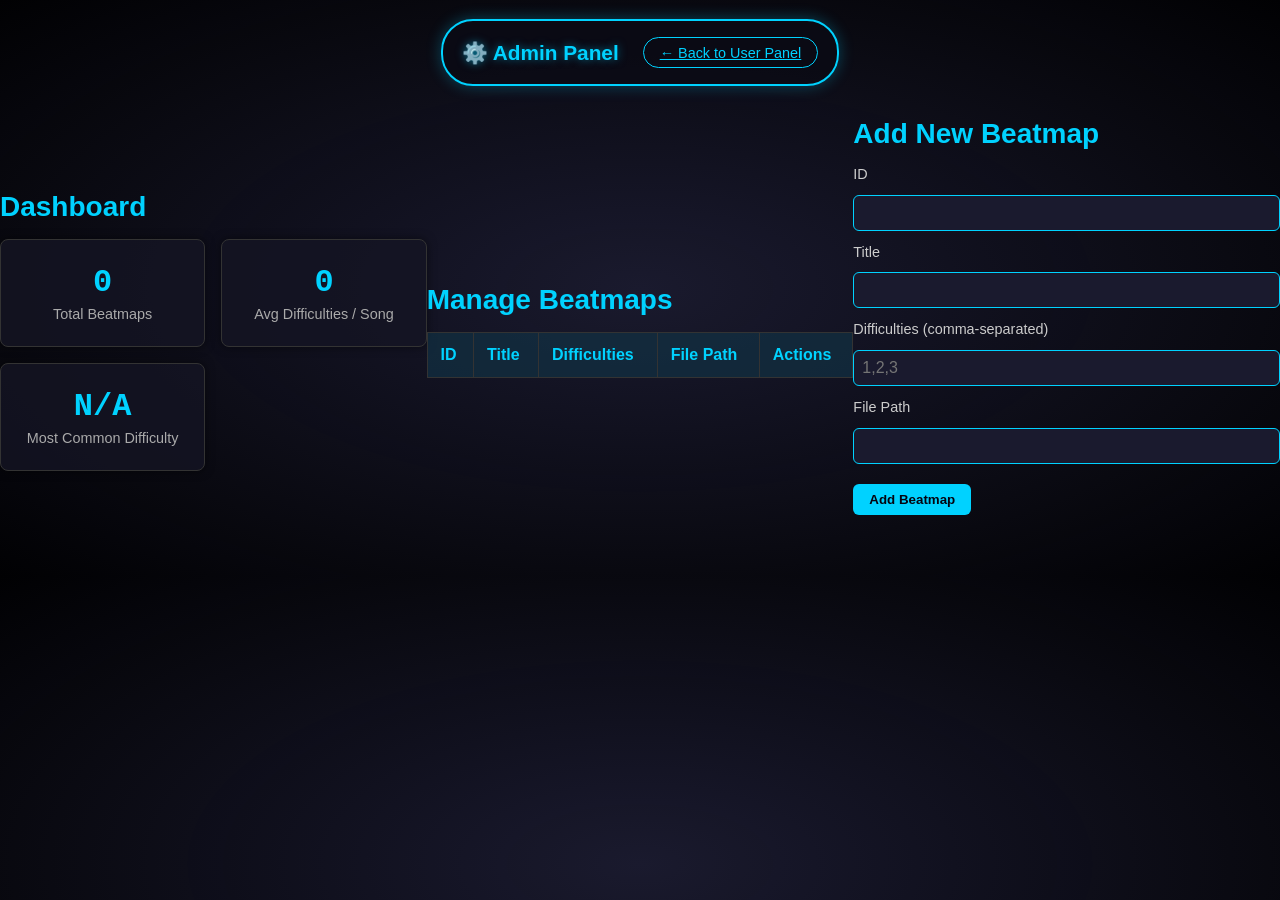
==== admin.html @ b9bc2659 "Add admin panel HTML and CSS" ====
<!DOCTYPE html>
<html lang="en">

<head>
    <meta charset="UTF-8">
    <meta name="viewport" content="width=device-width, initial-scale=1.0">
    <title>BeatType - Admin</title>
    <link rel="stylesheet" href="style.css">
</head>

<body>
    <header>
        <nav id="admin-nav">
            <span id="admin-label">⚙️ Admin Panel</span>
            <a href="index.html" class="btn">← Back to User Panel</a>
        </nav>
    </header>

    <main>
        <section id="admin-stats">
            <h2>Dashboard</h2>
            <div class="stats-grid">
                <div class="stat-card">
                    <h3 id="stat-total">0</h3>
                    <p>Total Beatmaps</p>
                </div>
                <div class="stat-card">
                    <h3 id="stat-avg-diff">0</h3>
                    <p>Avg Difficulties / Song</p>
                </div>
                <div class="stat-card">
                    <h3 id="stat-most-common">N/A</h3>
                    <p>Most Common Difficulty</p>
                </div>
            </div>
        </section>

        <section id="admin-beatmaps">
            <h2>Manage Beatmaps</h2>
            <table id="beatmap-table">
                <thead>
                    <tr>
                        <th>ID</th>
                        <th>Title</th>
                        <th>Difficulties</th>
                        <th>File Path</th>
                        <th>Actions</th>
                    </tr>
                </thead>
                <tbody id="beatmap-table-body"></tbody>
            </table>
        </section>

        <section id="admin-form-section">
            <h2 id="form-title">Add New Beatmap</h2>
            <form id="beatmap-form">
                <label for="beatmap-id">ID</label>
                <input type="number" id="beatmap-id" required>

                <label for="beatmap-title">Title</label>
                <input type="text" id="beatmap-title" required>

                <label for="beatmap-difficulties">Difficulties (comma‑separated)</label>
                <input type="text" id="beatmap-difficulties" placeholder="1,2,3" required>

                <label for="beatmap-filepath">File Path</label>
                <input type="text" id="beatmap-filepath" required>

                <div class="form-buttons">
                    <button type="submit" id="save-btn">Add Beatmap</button>
                    <button type="button" id="cancel-edit-btn" style="display:none;">Cancel</button>
                </div>
                <span class="error-message" id="form-error"></span>
            </form>
        </section>
    </main>

</body>

</html>
---- style.css ----
/* Global Reset & Base Styles */
* {
    box-sizing: border-box;
    margin: 0;
    padding: 0;
}

/* ── Navigation Bar ── */
#main-nav {
    margin-top: 2rem;
    display: flex;
    justify-content: space-around;
    gap: 1rem;
    padding: 1rem;
    box-shadow: 0 0 8px rgba(86, 68, 192, 0.5);
    border-radius: 30px;
}

#main-nav button {
    background: transparent;
    border: 1px solid rgb(37, 37, 66);
    font-size: 1rem;
    color: #ffffffcc;
    padding: 0.4rem 1rem;
    box-shadow: 0 0 3px rgba(26, 26, 46, 0.8);
    border-radius: 15px;

    cursor: pointer;
    transition: background 0.5s, color 0.5s;
}

#main-nav:hover {
    box-shadow: 0 0 20px rgba(86, 68, 192, 0.6);
}

#main-nav button:hover {
    background: #00d2ff;
    color: #050510;
}

/* ── Main View ── */
.main-view {
    width: 90%;
    max-width: 1000px;
    margin: 2rem auto;
    padding-bottom: 2rem;
}

/* ── User Info Bar ── */
#user-info {
    display: flex;
    justify-content: space-between;
    align-items: center;
    padding: 1rem 0;
    margin-bottom: 2rem;
}

#username-input {
    background: transparent;
    border: none;
    color: cyan;
    font-family: 'Courier New', monospace;
    font-size: 1.2rem;
    width: 120px;
    outline: none;
}

#username-input:hover {
    transform: translateY(-2px);
    color: cyan;
    font-size: 1.3rem;
}

#username-input::placeholder {
    color: rgba(0, 210, 255, 0.4);
}

#stats {
    padding: 1rem;
    border-radius: 15px;
    border: 2px solid rgba(36, 36, 72, 0.6);
    box-shadow: 2px 0px 15px rgb(64, 147, 224, 0.5);
    min-height: 8rem;
    max-height: 15rem;
    width: 47%;
    display: flex;
    flex-direction: column;
    gap: 1rem;
}

#stats:hover {
    border: 2px solid rgba(64, 147, 244, 0.6);
    box-shadow: 2px 0px 20px rgb(64, 147, 224, 0.75);
}

#stats span {
    margin-right: 1.5rem;
    font-family: 'Courier New', monospace;
    font-size: 1.2rem;
    color: cyan;
}

.recent-plays {
    color: snow;
    padding: 1rem;
    border-radius: 15px;
    border: 2px solid rgba(36, 36, 72, 0.6);
    box-shadow: 2px 0px 15px rgb(64, 147, 224, 0.5);
    min-height: 8rem;
    max-height: 15rem;
    width: 47%;
    overflow-y: auto;
}

.recent-plays:hover {
    border: 2px solid rgba(64, 147, 244, 0.6);
    box-shadow: 2px 0px 20px rgb(64, 147, 224, 0.75);
}

.recent-plays h3 {
    text-shadow: 0 0 10px rgba(0, 210, 255, 0.5);
    margin-bottom: 1rem;
}

#recent-plays-cards .recentplay-card {
    font-family: 'Courier New', monospace;
    font-size: 1rem;
    color: #cccccc;
    margin: 0.2rem;
    padding: 0.4rem;
    border: 1px solid #333;
}

.recentplay-card:hover {
    background: rgba(0, 210, 255, 0.05);
}

/* ── Beatmap Section ── */
#beatmap-section {
    padding: 1rem;
    border-radius: 15px;
    box-shadow: 2px 0px 5px rgb(64, 147, 224, 0.5);
}

#beatmap-section h2 {
    color: snow;
    font-size: 1.75rem;
    text-shadow: 0 0 10px rgba(0, 210, 255, 0.5);
    margin-bottom: 1rem;
}


#filter {
    margin-bottom: 1rem;
    display: flex;
    justify-content: space-between;
    gap: 1rem;
}

#filter label {
    margin-right: 1rem;
}

#filter select {
    background: transparent;
    color: snow;
    border: 2px solid rgb(37, 37, 66);
    padding: 0.3rem 0.8rem;
    border-radius: 10px;
    font-size: 0.9rem;
}

#filter select option {
    background: #1a1a2e;
    color: #ffffff;
    font-size: 1rem;
}


.filter-group {
    display: flex;
    align-items: center;
    gap: 0.3rem;
}

hr {
    border-color: #333;
    margin-bottom: 1rem;
}

/* ── Beatmap Card grid ── */
#beatmap-cards {
    display: grid;
    grid-template-columns: repeat(auto-fill, minmax(280px, 1fr));
    gap: 1rem;
}

.beatmap-card {
    background: rgba(20, 20, 35, 0.8);
    border: 1px solid #333;
    border-radius: 8px;
    padding: 1.5rem;
    text-align: center;
    box-shadow: 0 0 10px rgba(0, 0, 0, 0.5);
    transition: transform 0.2s, border-color 0.2s;
}

.beatmap-card:hover {
    transform: translateY(-3px);
    border-color: #00d2ff;
}

.beatmap-card h3 {
    font-size: 1.3rem;
    color: cyan;
    margin-bottom: 1rem;
}

.beatmap-card .card-controls {
    display: flex;
    gap: 0.5rem;
    justify-content: center;
    align-items: center;
}

.beatmap-card select {
    background: #1a1a2e;
    color: white;
    border: 1px solid #00d2ff;
    padding: 0.3rem 0.5rem;
    border-radius: 4px;
}

.beatmap-card button {
    background: #00d2ff;
    color: #050510;
    border: none;
    padding: 0.4rem 1.2rem;
    border-radius: 4px;
    font-weight: bold;
    cursor: pointer;
    transition: background 0.3s;
}

.beatmap-card button:hover {
    background: #00a8cc;
}

body {
    background-color: #050510;
    background-image: radial-gradient(at center, #1a1a2e 0%, #000000cc 100%);
    color: #ffffff;
    font-family: 'Segoe UI', Tahoma, Geneva, Verdana, sans-serif;

    overflow-x: hidden;
    overflow-y: auto;

    display: flex;
    flex-direction: column;
    align-items: center;
    justify-content: center;
}

.game-view:not([hidden]) {
    position: fixed;
    top: 0;
    left: 0;
    width: 100%;
    height: 100vh;
    display: flex;
    flex-direction: column;
    align-items: center;
    justify-content: center;
    background-color: #050510;
    background-image: radial-gradient(at center, #1a1a2e 0%, #000000cc 100%);
    z-index: 50;
}

/* Start message */
#start-message {
    position: fixed;
    width: 100%;
    height: 100%;
    background: rgba(0, 0, 0, 0.75);
    display: flex;
    justify-content: center;
    align-items: center;
    font-size: 2.5rem;
    font-weight: bold;
    text-shadow: 0 0 25px #00d2ff;
    pointer-events: none;
    z-index: 10;
}

/* Game HUD */
#game-hud {
    display: flex;
    justify-content: space-around;
    width: 100%;
    margin-bottom: 1rem;
}

#game-hud label {
    display: block;
    font-size: 0.8rem;
    color: #cccccc;
    text-transform: uppercase;
}

#game-hud span {
    display: block;
    font-family: 'Courier New', Courier, monospace;
    font-size: 1.8rem;
    font-weight: bold;
    color: cyan;
    text-shadow: 0 0 10px rgba(0, 208, 255, 0.5);
}

/* playing area */
main {
    position: relative;
    display: flex;
    justify-content: flex-start;
    align-items: center;
    width: 100%;
}

.playing-field {
    width: 75%;
    height: 80%;
    background: rgba(20, 20, 35, 0.6);
    border: 2px solid #333;
    border-radius: 8px;
    display: flex;
    position: relative;
    box-shadow: 0 0 30px rgba(0, 0, 0, 0.8);
    overflow: hidden;
}


.lane::after {
    content: " ";
    position: absolute;
    bottom: 68px;
    width: 100%;
    height: 2px;
    background: linear-gradient(90deg, #7a73a880, #7a73a8, #7a73a880);
    z-index: 5;
    pointer-events: none;
}

.lane {
    flex: 1;
    height: 100%;
    background: rgba(0, 0, 0, 0.3);
    border: 1px solid #252542cc;
    display: flex;
    flex-direction: column;
    justify-content: flex-end;
    position: relative;
    padding-bottom: 40px;
}

.hitlane {
    height: 60px;
    width: 100%;
    background: rgba(255, 255, 255, 0.05);
    border-top: 2px solid rgba(255, 255, 255, 0.1);
    border-bottom: 2px solid rgba(255, 255, 255, 0.1);
    position: relative;
    z-index: 1;
}

.key-indicator {
    position: absolute;
    bottom: 4px;
    left: 50%;
    transform: translateX(-50%);
    padding: 4px 12px;
    font-size: 1.1rem;
    font-weight: bold;
    z-index: 4;
}


/* Note Styling (Dynamic Class) */
.note {
    position: absolute;
    left: 10%;
    width: 80%;
    height: 20px;
    background: linear-gradient(180deg, #00d2ff, #0077ff);
    border-radius: 6px;
    box-shadow: 0 0 4px rgba(0, 210, 255, 0.04);
    border: 1px solid rgb(255, 255, 255, 0.7);
    z-index: 2;
    pointer-events: none;
}


/* Judgment Colors (Applied by JS on hit) */
.note.perfect {
    background: linear-gradient(180deg, #00ffaa, #00cc88);
    box-shadow: 0 0 15px #00ffaa;
}

.note.great {
    background: linear-gradient(180deg, #00d2ff, #0077ff);
    box-shadow: 0 0 15px #00d2ff;
}

.note.good {
    background: linear-gradient(180deg, #ffcc00, #ffaa00);
    box-shadow: 0 0 15px #ffcc00;
}

.note.bad {
    background: linear-gradient(180deg, #ff8800, #ff5500);
    box-shadow: 0 0 15px #ff8800;
}

.note.miss {
    background: linear-gradient(180deg, #ff0000, #aa0000);
    box-shadow: 0 0 15px #ff0000;
}


/* Result */
#result-overlay {
    position: fixed;
    width: 100%;
    height: 100%;
    background-image: radial-gradient(at center, #1a1a2e 0%, #000000cc 100%);
    border: 2px solid #333;
    border-radius: 20px;
    flex-direction: column;
    justify-content: center;
    align-items: center;
    font-weight: bold;
    z-index: 10;
    display: none;
}

#submit-success {
    display: none;
    color: lime;
    margin-left: 1rem;
}

.result {
    display: flex;
    flex-direction: row;
    gap: 48px;
    left: 50px;
}

.result #grade {
    font-size: 4rem;
    color: purple;
    font-family: 'Times New Roman', Times, serif, Courier, monospace;
    font-style: italic;
}

.result-stats {
    display: block;
    text-transform: uppercase;
}

.result-stats span {
    display: block;
    font-family: 'Courier New', Courier, monospace;
    font-weight: bold;
    color: cyan;
    text-shadow: 0 0 10px rgb(0, 208, 255, 0.5);
}

.result-breakdown {
    width: auto;
    height: auto;
    background: #14142399;
    border: 2px solid #333;
    border-radius: 8px;
    display: flex;
    gap: 10px;
    position: relative;
    box-shadow: 0 0 30px rgba(0, 0, 0, 0.8);
    overflow-x: hidden;
    overflow-y: auto;
    margin-top: 10px;
}

.result-breakdown span {
    font-family: 'Courier New', Courier, monospace;
    font-weight: bold;
    color: cyan;
    text-shadow: 0 0 10px rgb(0, 208, 255, 0.5);
}

#result-overlay .btn {
    background: transparent;
    background-color: #14142399;
    border: 2px solid #333;
    color: #ffffff;
    padding: 4px 8px;
    border-radius: 18px;
    cursor: pointer;
    font-size: 14px;
    margin-top: 24px;
}

#btns .btn:hover {
    background: #00d2ff;
    color: #050510;
    border-color: #00d2ff;
}

/* ── Score Submission Form ── */
#score-submission {
    flex-direction: column;
    gap: 0.5rem;
    margin-top: 1rem;
    width: 90%;
    max-width: 400px;
}

#score-submission h3 {
    color: #00d2ff;
    text-shadow: 0 0 5px rgba(0, 210, 255, 0.3);
    margin-bottom: 0.5rem;
}

#score-submission label {
    font-size: 0.9rem;
    color: #cccccc;
}

#score-submission input[type="text"] {
    background: #1a1a2e;
    color: #ffffff;
    border: 1px solid #00d2ff;
    padding: 0.4rem 0.8rem;
    border-radius: 6px;
    font-size: 1rem;
}

#score-submission .form-buttons {
    display: flex;
    gap: 0.5rem;
    margin-top: 0.5rem;
}

#score-submission button {
    background: transparent;
    background-color: #14142399;
    border: 2px solid #333;
    color: #ffffff;
    padding: 0.3rem 1rem;
    border-radius: 18px;
    cursor: pointer;
    font-size: 0.9rem;
    transition: background 0.3s;
}

#score-submission button:hover {
    background: #00d2ff;
    color: #050510;
}

/* Error / success feedback messages */
.error-message {
    display: block;
    font-size: 0.85rem;
    min-height: 1.2em;
}

#name-error {
    color: #ff6666;
}

#submit-error {
    margin-top: 0.5rem;
    color: #ff6666;
}


/* ── Admin Panel ── */
#admin-nav {
    display: flex;
    gap: 1.5rem;
    align-items: center;
    padding: 1rem 1.2rem;
    background: rgba(10, 10, 20, 0.8);
    border: 2px solid #00d2ff;
    border-radius: 2rem;
    box-shadow: 0 0 15px rgba(0, 210, 255, 0.3);
    margin-bottom: 2rem;
    margin-top: 1.2rem;
}

#admin-label {
    font-size: 1.3rem;
    font-weight: bold;
    color: #00d2ff;
    text-shadow: 0 0 8px rgba(0, 210, 255, 0.5);
}

#admin-nav .btn {
    background: transparent;
    border: 1px solid #00d2ff;
    color: #00d2ff;
    padding: 0.4rem 1rem;
    border-radius: 18px;
    font-size: 0.9rem;
    transition: background 0.3s, color 0.3s;
}

#admin-nav .btn:hover {
    background: #00d2ff;
    color: #050510;
}

/* Stats Dashboard */
#admin-stats {
    width: 90%;
    max-width: 1000px;
    margin: 0 auto 2rem;
}

#admin-stats h2 {
    color: #00d2ff;
    font-size: 1.75rem;
    margin-bottom: 1rem;
}

.stats-grid {
    display: grid;
    grid-template-columns: repeat(auto-fit, minmax(180px, 1fr));
    gap: 1rem;
}

.stat-card {
    background: rgba(20, 20, 35, 0.8);
    border: 1px solid #333;
    border-radius: 8px;
    padding: 1.5rem;
    text-align: center;
    box-shadow: 0 0 10px rgba(0, 0, 0, 0.5);
    transition: border-color 0.3s;
}

.stat-card:hover {
    border-color: #00d2ff;
}

.stat-card h3 {
    font-size: 2rem;
    color: #00d2ff;
    font-family: 'Courier New', monospace;
}

.stat-card p {
    color: #aaa;
    font-size: 0.9rem;
    margin-top: 0.3rem;
}

/* Beatmap Table */
#admin-beatmaps {
    width: 90%;
    max-width: 1200px;
    margin: 0 auto 2rem;
}

#admin-beatmaps h2 {
    color: #00d2ff;
    font-size: 1.75rem;
    margin-bottom: 1rem;
}

#beatmap-table {
    width: 100%;
    border-collapse: collapse;
    background: rgba(20, 20, 35, 0.6);
}

#beatmap-table th,
#beatmap-table td {
    padding: 0.8rem;
    border: 1px solid #333;
    text-align: left;
}

#beatmap-table th {
    background: rgba(0, 210, 255, 0.1);
    color: #00d2ff;
    font-weight: bold;
}

#beatmap-table tr:hover {
    background: rgba(0, 210, 255, 0.05);
}

.edit-btn,
.delete-btn {
    background: transparent;
    border: 1px solid #00d2ff;
    color: #00d2ff;
    padding: 0.3rem 0.6rem;
    border-radius: 4px;
    cursor: pointer;
    margin-right: 0.3rem;
    font-size: 0.8rem;
    transition: background 0.3s, color 0.3s;
}

.edit-btn:hover {
    background: #00d2ff;
    color: #050510;
}

.delete-btn {
    border-color: #ff4444;
    color: #ff4444;
}

.delete-btn:hover {
    background: #ff4444;
    color: #050510;
}

/* Admin Form */
#admin-form-section {
    width: 90%;
    max-width: 600px;
    margin: 0 auto 2rem;
}

#admin-form-section h2 {
    color: #00d2ff;
    font-size: 1.75rem;
    margin-bottom: 1rem;
}

#beatmap-form {
    display: flex;
    flex-direction: column;
    gap: 0.8rem;
}

#beatmap-form label {
    color: #cccccc;
    font-size: 0.9rem;
}

#beatmap-form input {
    background: #1a1a2e;
    color: white;
    border: 1px solid #00d2ff;
    padding: 0.5rem;
    border-radius: 6px;
    font-size: 1rem;
}

#beatmap-form .form-buttons {
    display: flex;
    gap: 0.5rem;
    margin-top: 0.5rem;
}

#save-btn,
#cancel-edit-btn {
    background: #00d2ff;
    color: #050510;
    border: none;
    padding: 0.5rem 1rem;
    border-radius: 6px;
    cursor: pointer;
    font-weight: bold;
    transition: background 0.3s;
}

#save-btn:hover {
    background: #00a8cc;
}

#cancel-edit-btn {
    background: #444;
    color: white;
}

#cancel-edit-btn:hover {
    background: #666;
}

#form-error {
    color: #ff4444;
    font-size: 0.85rem;
}
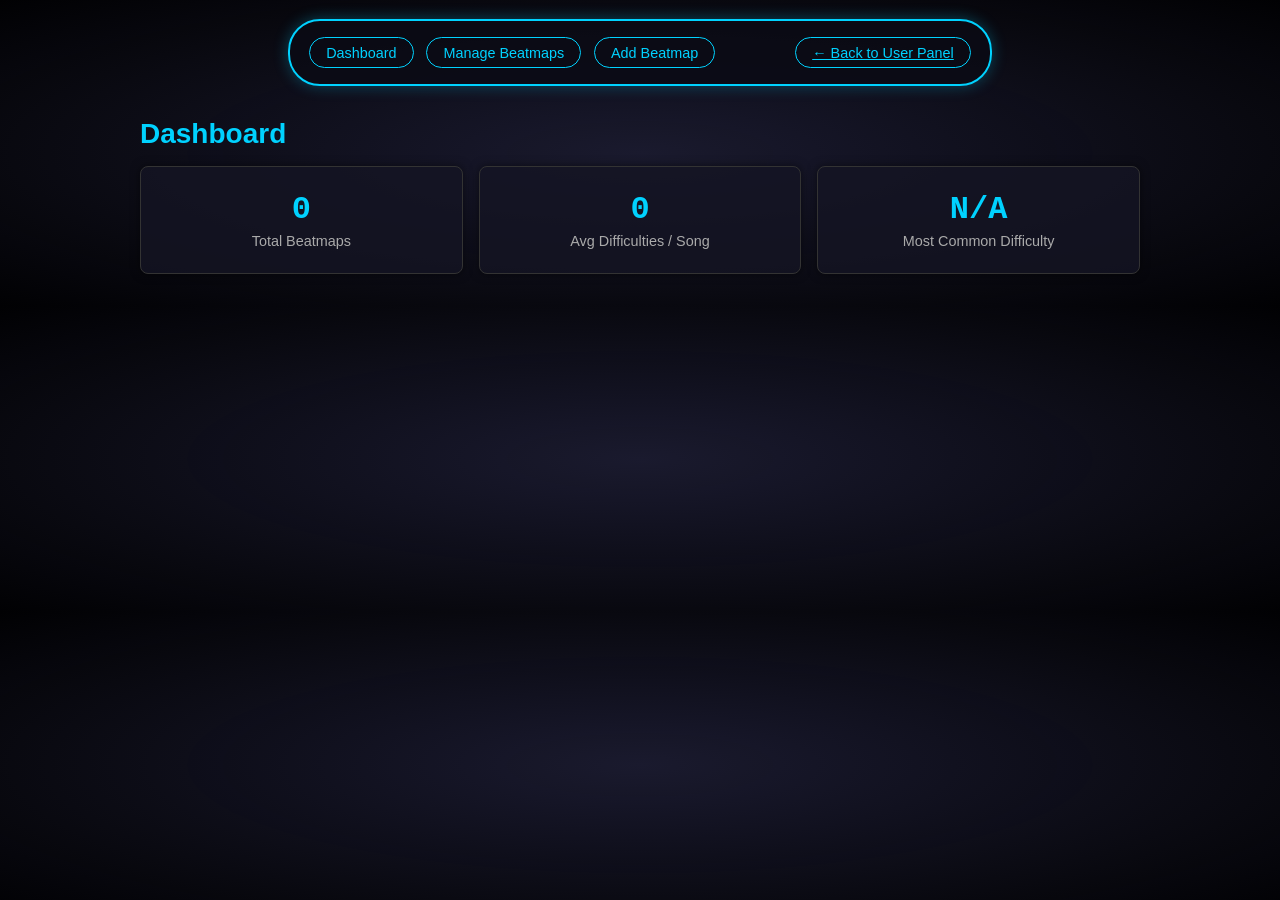
==== commit 5b877cda: "Add admin section toggling and form skeleton" ====
--- a/admin.html
+++ b/admin.html
@@ -11,13 +11,17 @@
 <body>
     <header>
         <nav id="admin-nav">
-            <span id="admin-label">⚙️ Admin Panel</span>
+            <div class="admin-nav-buttons">
+                <button class="btn" id="btn-dashboard">Dashboard</button>
+                <button class="btn" id="btn-beatmaps">Manage Beatmaps</button>
+                <button class="btn" id="btn-add">Add Beatmap</button>
+            </div>
             <a href="index.html" class="btn">← Back to User Panel</a>
         </nav>
     </header>
 
     <main>
-        <section id="admin-stats">
+        <section id="admin-stats" style="display:block;">
             <h2>Dashboard</h2>
             <div class="stats-grid">
                 <div class="stat-card">
@@ -35,7 +39,7 @@
             </div>
         </section>
 
-        <section id="admin-beatmaps">
+        <section id="admin-beatmaps" style="display:none;">
             <h2>Manage Beatmaps</h2>
             <table id="beatmap-table">
                 <thead>
@@ -51,7 +55,7 @@
             </table>
         </section>
 
-        <section id="admin-form-section">
+        <section id="admin-form-section" style="display:none;">
             <h2 id="form-title">Add New Beatmap</h2>
             <form id="beatmap-form">
                 <label for="beatmap-id">ID</label>
@@ -74,7 +78,7 @@
             </form>
         </section>
     </main>
-
+    <script src="admin.js"></script>
 </body>
 
 </html>
--- a/style.css
+++ b/style.css
@@ -586,7 +586,7 @@
 /* ── Admin Panel ── */
 #admin-nav {
     display: flex;
-    gap: 1.5rem;
+    gap: 5rem;
     align-items: center;
     padding: 1rem 1.2rem;
     background: rgba(10, 10, 20, 0.8);
@@ -728,6 +728,7 @@
     color: #050510;
 }
 
+
 /* Admin Form */
 #admin-form-section {
     width: 90%;
@@ -795,4 +796,26 @@
 #form-error {
     color: #ff4444;
     font-size: 0.85rem;
+}
+
+
+/* Admin Nav Buttons */
+.admin-nav-buttons {
+  display: flex;
+  gap: 0.8rem;
+}
+
+.admin-nav-buttons .btn {
+  background: transparent;
+  border: 1px solid #00d2ff;
+  padding: 0.4rem 1rem;
+  border-radius: 18px;
+  cursor: pointer;
+  font-size: 0.9rem;
+  transition: background 0.3s, color 0.3s;
+}
+
+.admin-nav-buttons .btn.active {
+  background: #00d2ff;
+  color: #050510;
 }
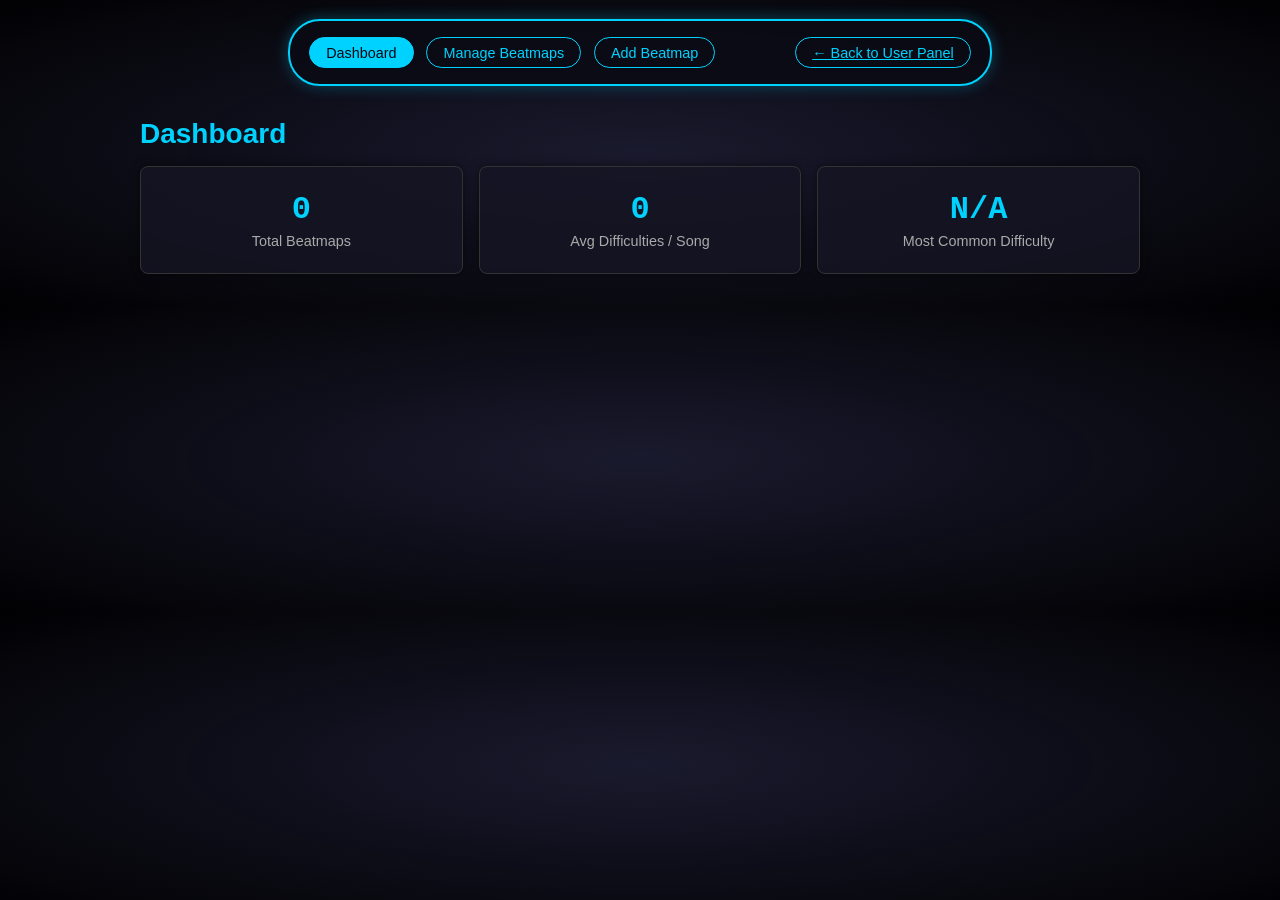
==== commit 157b786f: "Final admin panel fixes: remove ID field, auto-ID logic, CSS active fix" ====
--- a/admin.html
+++ b/admin.html
@@ -21,7 +21,7 @@
     </header>
 
     <main>
-        <section id="admin-stats" style="display:block;">
+        <section id="admin-stats" class="admin-section" style="display:block;">
             <h2>Dashboard</h2>
             <div class="stats-grid">
                 <div class="stat-card">
@@ -39,8 +39,11 @@
             </div>
         </section>
 
-        <section id="admin-beatmaps" style="display:none;">
-            <h2>Manage Beatmaps</h2>
+        <section id="admin-beatmaps" class="admin-section" style="display:none;">
+            <div style="display: flex; justify-content: space-between; align-items: center; margin-bottom: 1rem;">
+                <h2>Manage Beatmaps</h2>
+                <button id="export-csv-btn" class="btn admin-export-btn">Export CSV</button>
+            </div>
             <table id="beatmap-table">
                 <thead>
                     <tr>
@@ -55,20 +58,17 @@
             </table>
         </section>
 
-        <section id="admin-form-section" style="display:none;">
+        <section id="admin-form-section" class="admin-section" style="display:none;">
             <h2 id="form-title">Add New Beatmap</h2>
-            <form id="beatmap-form">
-                <label for="beatmap-id">ID</label>
-                <input type="number" id="beatmap-id" required>
-
+            <form id="beatmap-form" novalidate>
                 <label for="beatmap-title">Title</label>
-                <input type="text" id="beatmap-title" required>
+                <input type="text" id="beatmap-title">
 
                 <label for="beatmap-difficulties">Difficulties (comma‑separated)</label>
-                <input type="text" id="beatmap-difficulties" placeholder="1,2,3" required>
+                <input type="text" id="beatmap-difficulties" placeholder="1,2,3">
 
                 <label for="beatmap-filepath">File Path</label>
-                <input type="text" id="beatmap-filepath" required>
+                <input type="text" id="beatmap-filepath">
 
                 <div class="form-buttons">
                     <button type="submit" id="save-btn">Add Beatmap</button>
--- a/style.css
+++ b/style.css
@@ -815,7 +815,22 @@
   transition: background 0.3s, color 0.3s;
 }
 
-.admin-nav-buttons .btn.active {
+#admin-nav .admin-nav-buttons .btn.active {
+  background: #00d2ff;
+  color: #050510;
+}
+
+.admin-export-btn {
+  background: transparent;
+  border: 1px solid #00d2ff;
+  color: #00d2ff;
+  padding: 0.4rem 1rem;
+  border-radius: 18px;
+  cursor: pointer;
+  font-size: 0.9rem;
+  transition: background 0.3s, color 0.3s;
+}
+.admin-export-btn:hover {
   background: #00d2ff;
   color: #050510;
 }
